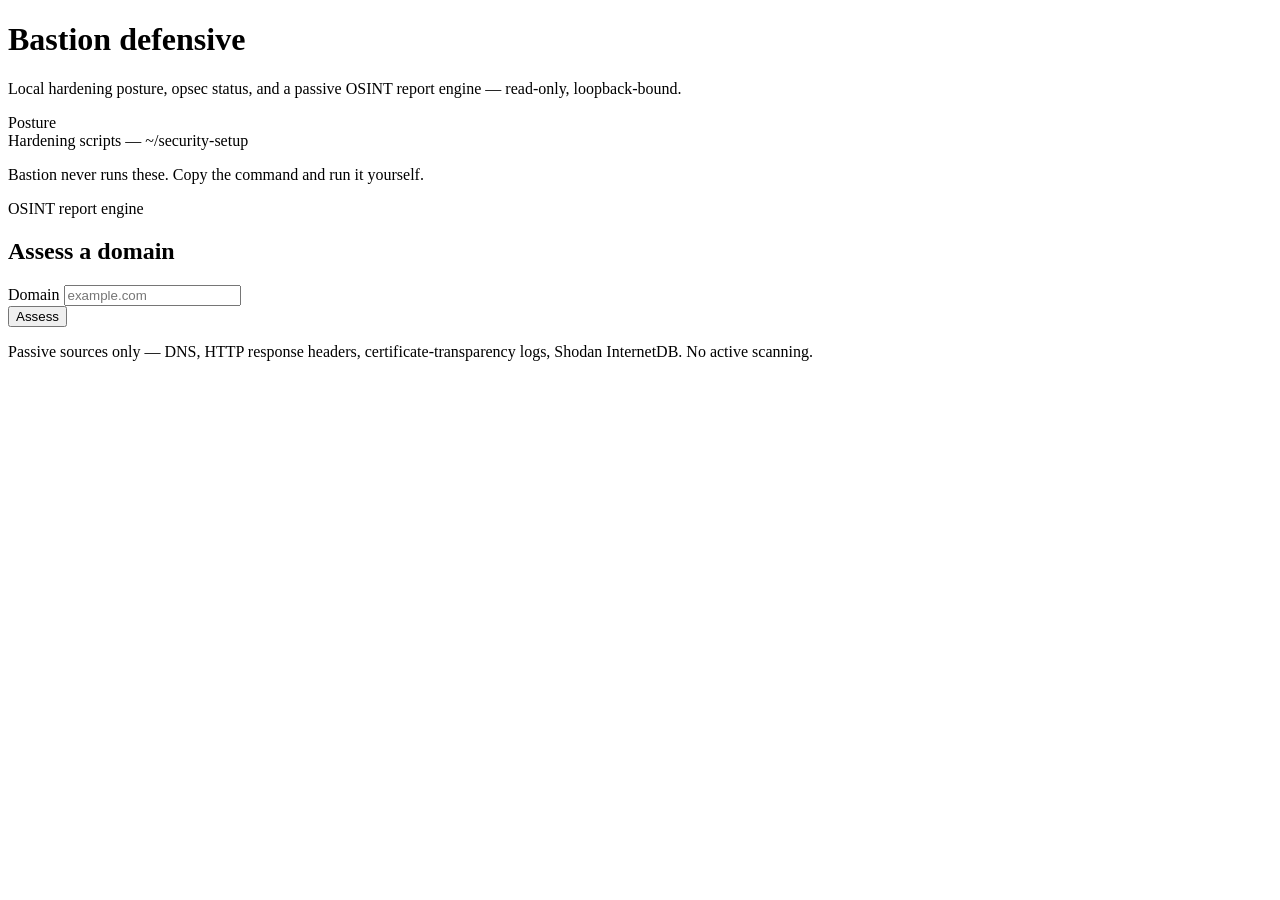
==== consoles/bastion/static/index.html @ 5489b74a "Nucleus: unified local security command center (hub + recon + redcell + bastion) One stdlib-only, lo" ====
<!DOCTYPE html>
<html lang="en">
<head>
<meta charset="utf-8">
<meta name="viewport" content="width=device-width, initial-scale=1">
<title>Bastion — Nucleus</title>
<link rel="stylesheet" href="/shared/nucleus.css">
<link rel="stylesheet" href="/static/bastion.css">
</head>
<body data-app="bastion" data-auto-shell data-accent="bastion">
  <div class="wrap">
    <div class="page-head">
      <h1>Bastion <span class="tag">defensive</span></h1>
      <p>Local hardening posture, opsec status, and a passive OSINT report engine — read-only, loopback-bound.</p>
    </div>

    <div class="section-title">Posture</div>
    <div id="posture-headline" class="grid cols-3 mb"></div>
    <div id="posture-grid" class="grid cols-3"></div>

    <div class="section-title">Hardening scripts — ~/security-setup</div>
    <p class="muted pull-up">Bastion never runs these. Copy the command and run it yourself.</p>
    <div id="hardening-list" class="grid cols-2"></div>

    <div class="section-title">OSINT report engine</div>
    <div class="card">
      <h2>Assess a domain</h2>
      <div class="row">
        <div class="field grow">
          <label for="report-domain">Domain</label>
          <input type="text" id="report-domain" placeholder="example.com" autocomplete="off" spellcheck="false">
        </div>
        <div class="field fit">
          <button id="report-run">Assess</button>
        </div>
      </div>
      <p class="faint m0">Passive sources only — DNS, HTTP response headers, certificate-transparency logs, Shodan InternetDB. No active scanning.</p>
    </div>
    <div id="report-result" class="mt"></div>
  </div>

  <script src="/shared/nucleus.js"></script>
  <script src="/static/app.js"></script>
</body>
</html>
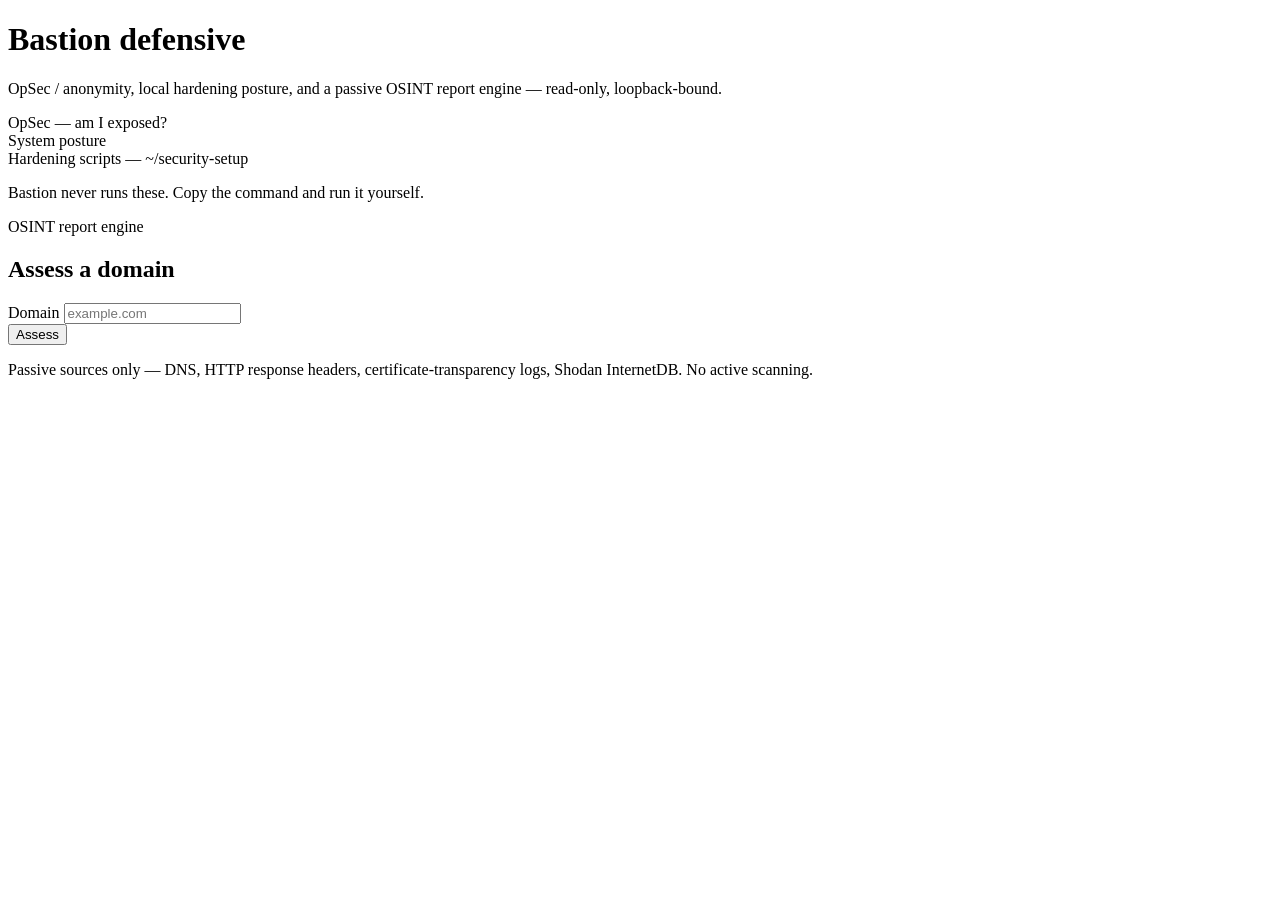
==== commit 5dc886e4: "OpSec / anonymity: app-wide exposure warning + Bastion OpSec page - shared/common.py: opsec_status()" ====
--- a/consoles/bastion/static/index.html
+++ b/consoles/bastion/static/index.html
@@ -11,10 +11,15 @@
   <div class="wrap">
     <div class="page-head">
       <h1>Bastion <span class="tag">defensive</span></h1>
-      <p>Local hardening posture, opsec status, and a passive OSINT report engine — read-only, loopback-bound.</p>
+      <p>OpSec / anonymity, local hardening posture, and a passive OSINT report engine — read-only, loopback-bound.</p>
     </div>
 
-    <div class="section-title">Posture</div>
+    <div class="section-title">OpSec — am I exposed?</div>
+    <div id="anon-verdict"></div>
+    <div id="anon-grid" class="grid cols-3 mt"></div>
+    <div id="anon-recs" class="card mt"></div>
+
+    <div class="section-title">System posture</div>
     <div id="posture-headline" class="grid cols-3 mb"></div>
     <div id="posture-grid" class="grid cols-3"></div>
 
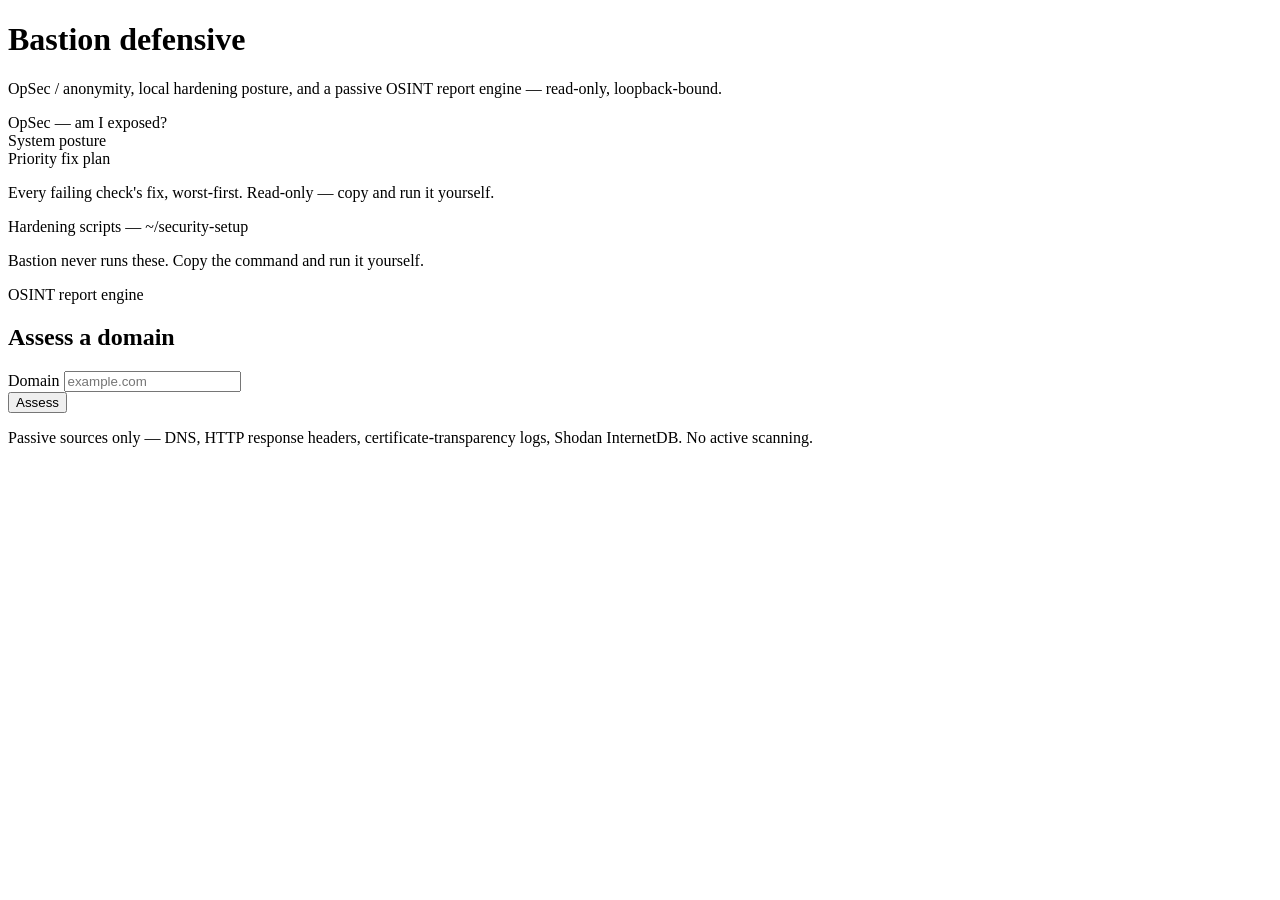
==== commit e96cbd37: "Fix report-engine grading bugs, add TLS/tech/JWT/takeover tools, parallelize assessments Report engi" ====
--- a/consoles/bastion/static/index.html
+++ b/consoles/bastion/static/index.html
@@ -22,6 +22,10 @@
     <div class="section-title">System posture</div>
     <div id="posture-headline" class="grid cols-3 mb"></div>
     <div id="posture-grid" class="grid cols-3"></div>
+
+    <div class="section-title">Priority fix plan</div>
+    <p class="muted pull-up">Every failing check's fix, worst-first. Read-only — copy and run it yourself.</p>
+    <div id="hardening-plan"></div>
 
     <div class="section-title">Hardening scripts — ~/security-setup</div>
     <p class="muted pull-up">Bastion never runs these. Copy the command and run it yourself.</p>
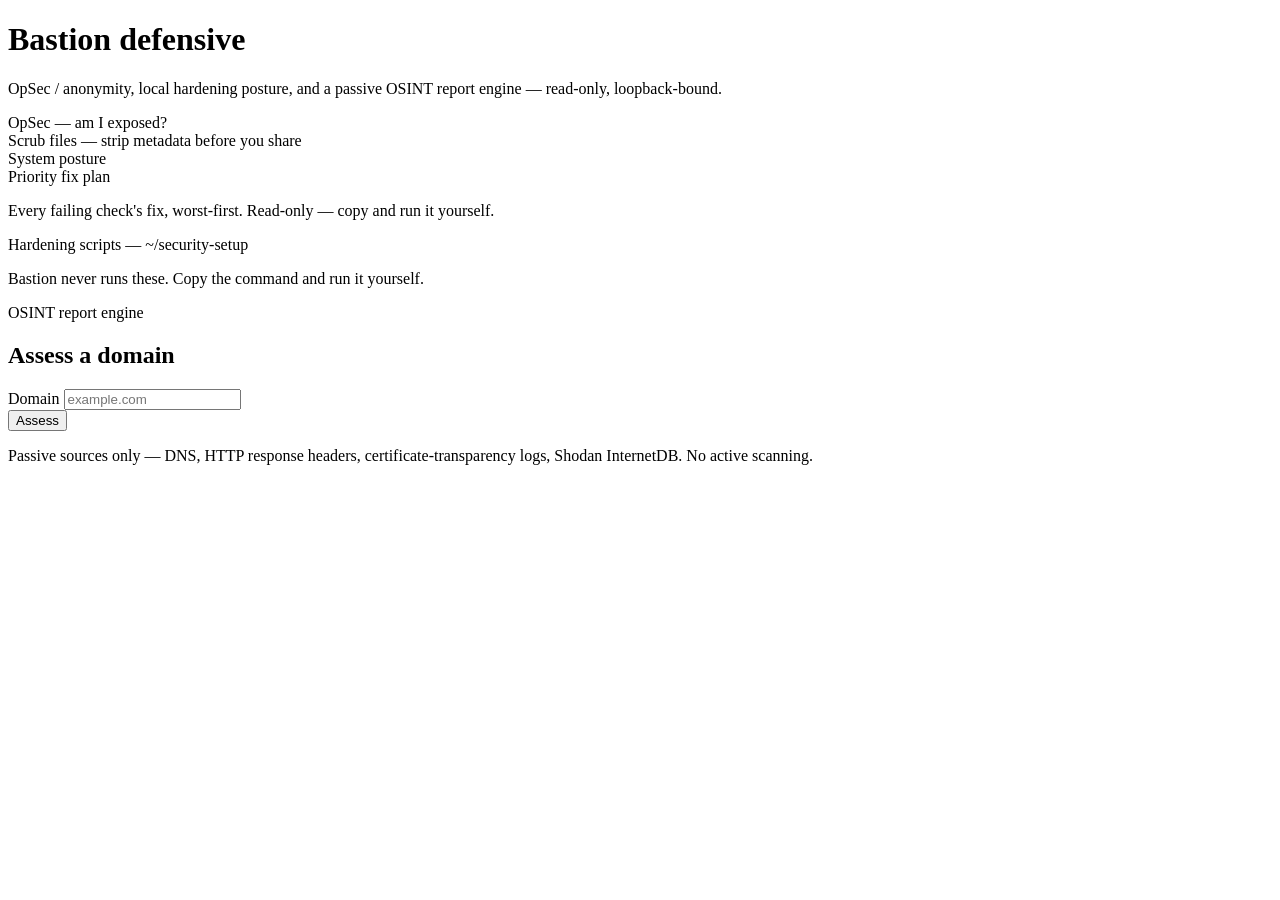
==== commit 93616103: "Bastion: add a metadata scrub panel (mat2) Drop or click-add a file, see the metadata it carries, cl" ====
--- a/consoles/bastion/static/index.html
+++ b/consoles/bastion/static/index.html
@@ -18,6 +18,12 @@
     <div id="anon-verdict"></div>
     <div id="anon-grid" class="grid cols-3 mt"></div>
     <div id="anon-recs" class="card mt"></div>
+
+    <div class="section-title">Scrub files — strip metadata before you share</div>
+    <div id="scrub-status-note" class="muted pull-up"></div>
+    <div id="scrub-zone-wrap"></div>
+    <div id="scrub-options"></div>
+    <div id="scrub-list"></div>
 
     <div class="section-title">System posture</div>
     <div id="posture-headline" class="grid cols-3 mb"></div>
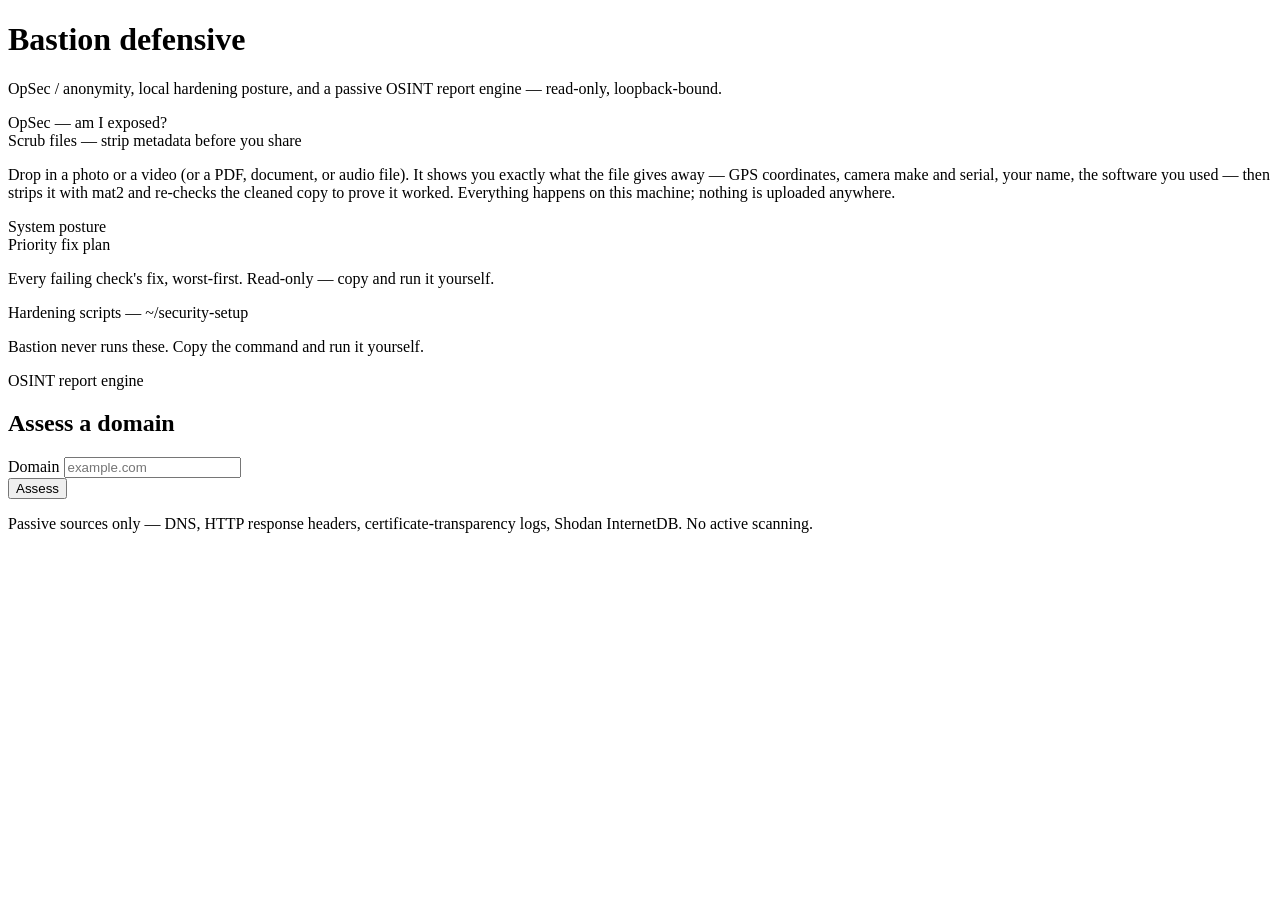
==== commit 9458e117: "Recon: offline phone intel + keyless ASN/Discord/HudsonRock/RIPEstat sources; Bastion metadata scrub" ====
--- a/consoles/bastion/static/index.html
+++ b/consoles/bastion/static/index.html
@@ -20,22 +20,30 @@
     <div id="anon-recs" class="card mt"></div>
 
     <div class="section-title">Scrub files — strip metadata before you share</div>
+    <p class="muted pull-up">Drop in a photo or a video (or a PDF, document, or audio file). It shows you
+      exactly what the file gives away — GPS coordinates, camera make and serial, your name, the software
+      you used — then strips it with mat2 and re-checks the cleaned copy to prove it worked. Everything
+      happens on this machine; nothing is uploaded anywhere.</p>
     <div id="scrub-status-note" class="muted pull-up"></div>
+    <div id="scrub-live" class="sr-only" aria-live="polite" aria-atomic="true"></div>
     <div id="scrub-zone-wrap"></div>
     <div id="scrub-options"></div>
     <div id="scrub-list"></div>
 
     <div class="section-title">System posture</div>
+    <div id="posture-tools" class="mb"></div>
     <div id="posture-headline" class="grid cols-3 mb"></div>
     <div id="posture-grid" class="grid cols-3"></div>
 
     <div class="section-title">Priority fix plan</div>
     <p class="muted pull-up">Every failing check's fix, worst-first. Read-only — copy and run it yourself.</p>
     <div id="hardening-plan"></div>
+    <div id="fixplan-tools" class="mt"></div>
 
     <div class="section-title">Hardening scripts — ~/security-setup</div>
     <p class="muted pull-up">Bastion never runs these. Copy the command and run it yourself.</p>
     <div id="hardening-list" class="grid cols-2"></div>
+    <div id="hardening-tools" class="mt"></div>
 
     <div class="section-title">OSINT report engine</div>
     <div class="card">
